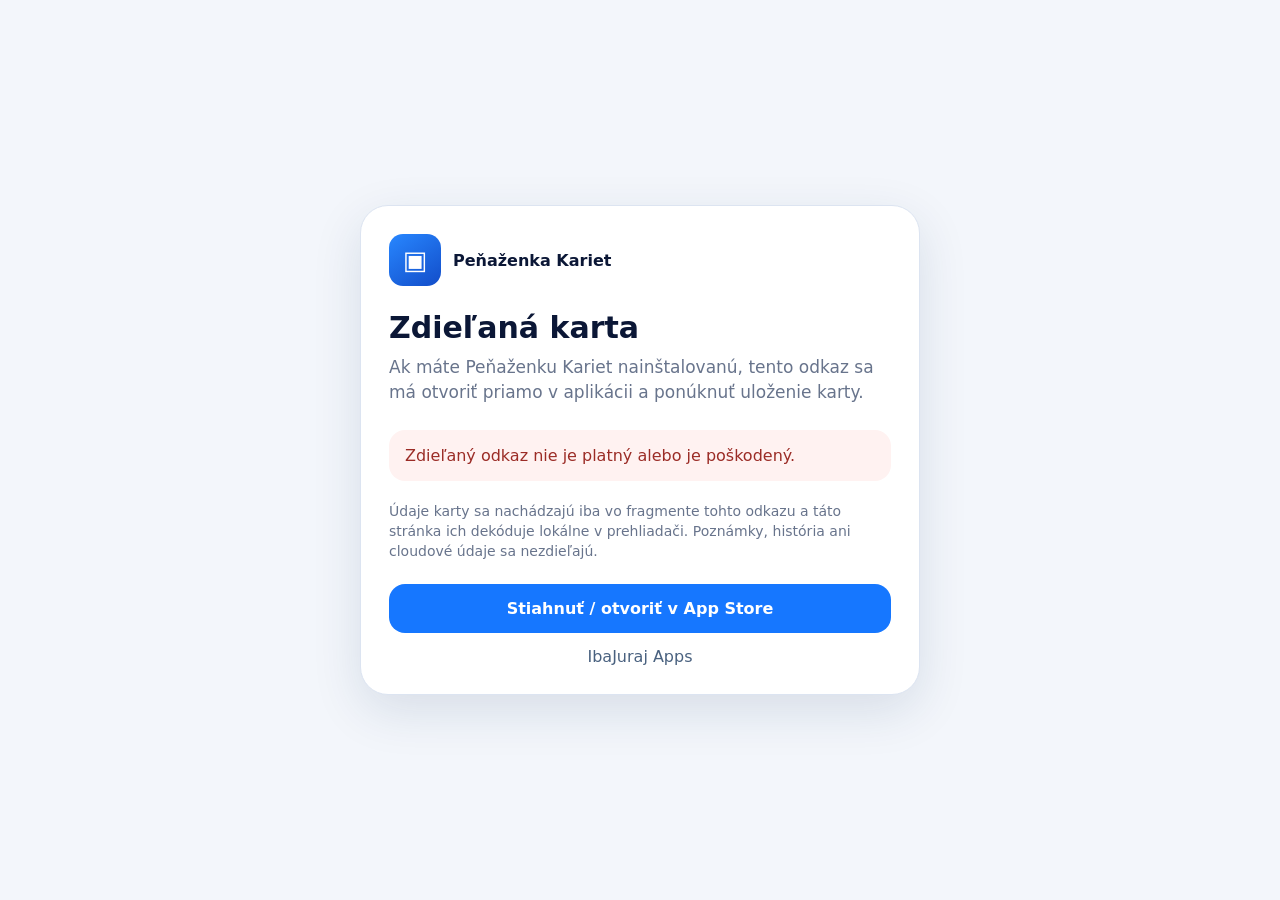
==== card/index.html @ 2cb913e2 "Add Peňaženka Kariet shared-card fallback page" ====
<!DOCTYPE html>
<html lang="sk">
<head>
  <meta charset="utf-8">
  <meta name="viewport" content="width=device-width, initial-scale=1, viewport-fit=cover">
  <meta name="color-scheme" content="light dark">
  <meta name="robots" content="noindex,nofollow">
  <title>Zdieľaná karta – Peňaženka Kariet</title>
  <style>
    :root{font-family:-apple-system,BlinkMacSystemFont,"SF Pro Text",system-ui,sans-serif;color-scheme:light dark}
    body{margin:0;background:#f3f6fb;color:#0b1736;min-height:100vh;display:grid;place-items:center;padding:24px;box-sizing:border-box}
    main{width:min(560px,100%);background:#fff;border:1px solid #dce4f1;border-radius:28px;padding:28px;box-shadow:0 16px 50px rgba(20,46,92,.12);box-sizing:border-box}
    .brand{display:flex;align-items:center;gap:12px;font-weight:750;margin-bottom:26px}.icon{width:52px;height:52px;border-radius:14px;background:linear-gradient(145deg,#2887ff,#124dc9);display:grid;place-items:center;color:#fff;font-size:26px}
    h1{font-size:30px;line-height:1.08;margin:0 0 10px}.lead{color:#68748c;font-size:17px;line-height:1.5;margin:0 0 24px}
    .card{background:#f7f9fd;border:1px solid #e3e9f4;border-radius:20px;overflow:hidden;margin-bottom:20px}.row{display:flex;justify-content:space-between;gap:20px;padding:15px 17px;border-top:1px solid #e3e9f4}.row:first-child{border-top:0}.label{color:#6c7890}.value{text-align:right;font-weight:600;word-break:break-word}
    .note{font-size:14px;line-height:1.45;color:#68748c;margin:0 0 22px}.button{display:block;text-align:center;text-decoration:none;background:#1677ff;color:#fff;padding:15px 18px;border-radius:16px;font-weight:700}.secondary{display:block;text-align:center;margin-top:14px;color:#49617f;text-decoration:none}
    .error{padding:16px;border-radius:16px;background:#fff2f1;color:#9b2c26;margin-bottom:20px}
    @media(prefers-color-scheme:dark){body{background:#090d15;color:#f5f7fb}main{background:#151922;border-color:#2a3241}.lead,.label,.note,.secondary{color:#9da8bb}.card{background:#1b202b;border-color:#30394a}.row{border-color:#30394a}.error{background:#321c1c;color:#ffb5ad}}
  </style>
</head>
<body>
<main>
  <div class="brand"><div class="icon">▣</div><span>Peňaženka Kariet</span></div>
  <h1 id="title">Zdieľaná karta</h1>
  <p class="lead" id="lead">Ak máte Peňaženku Kariet nainštalovanú, tento odkaz sa má otvoriť priamo v aplikácii a ponúknuť uloženie karty.</p>
  <div id="content"></div>
  <p class="note" id="privacy">Údaje karty sa nachádzajú iba vo fragmente tohto odkazu a táto stránka ich dekóduje lokálne v prehliadači. Poznámky, história ani cloudové údaje sa nezdieľajú.</p>
  <a class="button" href="https://apps.apple.com/sk/app/pe%C5%88a%C5%BEenka-kariet/id6779166726?l=sk" id="store">Stiahnuť / otvoriť v App Store</a>
  <a class="secondary" href="/" id="home">IbaJuraj Apps</a>
</main>
<script>
(() => {
  const cs = (navigator.language || '').toLowerCase().startsWith('cs');
  const t = cs ? {
    title:'Sdílená karta', lead:'Pokud máte Peňaženku Kariet nainstalovanou, tento odkaz se má otevřít přímo v aplikaci a nabídnout uložení karty.',
    privacy:'Údaje karty jsou pouze ve fragmentu tohoto odkazu a tato stránka je dekóduje lokálně v prohlížeči. Poznámky, historie ani cloudové údaje se nesdílejí.',
    store:'Stáhnout / otevřít v App Store', merchant:'Obchod', card:'Karta', label:'Označení', number:'Číslo karty', invalid:'Sdílený odkaz není platný nebo je poškozený.'
  } : {
    title:'Zdieľaná karta', lead:'Ak máte Peňaženku Kariet nainštalovanú, tento odkaz sa má otvoriť priamo v aplikácii a ponúknuť uloženie karty.',
    privacy:'Údaje karty sa nachádzajú iba vo fragmente tohto odkazu a táto stránka ich dekóduje lokálne v prehliadači. Poznámky, história ani cloudové údaje sa nezdieľajú.',
    store:'Stiahnuť / otvoriť v App Store', merchant:'Obchod', card:'Karta', label:'Označenie', number:'Číslo karty', invalid:'Zdieľaný odkaz nie je platný alebo je poškodený.'
  };
  document.documentElement.lang = cs ? 'cs' : 'sk';
  document.getElementById('title').textContent=t.title; document.getElementById('lead').textContent=t.lead; document.getElementById('privacy').textContent=t.privacy; document.getElementById('store').textContent=t.store;
  const content=document.getElementById('content');
  const fail=()=>{content.innerHTML=`<div class="error">${t.invalid}</div>`};
  try{
    const m=location.hash.match(/^#v1\.([A-Za-z0-9_-]+)$/); if(!m) return fail();
    let b=m[1].replace(/-/g,'+').replace(/_/g,'/'); while(b.length%4) b+='=';
    const raw=atob(b), bytes=Uint8Array.from(raw,c=>c.charCodeAt(0));
    const p=JSON.parse(new TextDecoder().decode(bytes));
    if(p.v!==1 || typeof p.s!=='string' || !p.s.trim() || typeof p.p!=='string' || !p.p.trim()) return fail();
    const display=(p.m||p.p||'').replace(/\s/g,''); const masked=display.length>4 ? '•••• '+display.slice(-4) : display;
    const rows=[[t.merchant,p.s],[t.card,p.n||p.s],p.l?[t.label,p.l]:null,[t.number,masked]].filter(Boolean);
    const esc=x=>String(x).replace(/[&<>"']/g,ch=>({'&':'&amp;','<':'&lt;','>':'&gt;','"':'&quot;',"'":'&#39;'}[ch]));
    content.innerHTML='<div class="card">'+rows.map(r=>`<div class="row"><span class="label">${esc(r[0])}</span><span class="value">${esc(r[1])}</span></div>`).join('')+'</div>';
  }catch(e){fail()}
})();
</script>
</body>
</html>
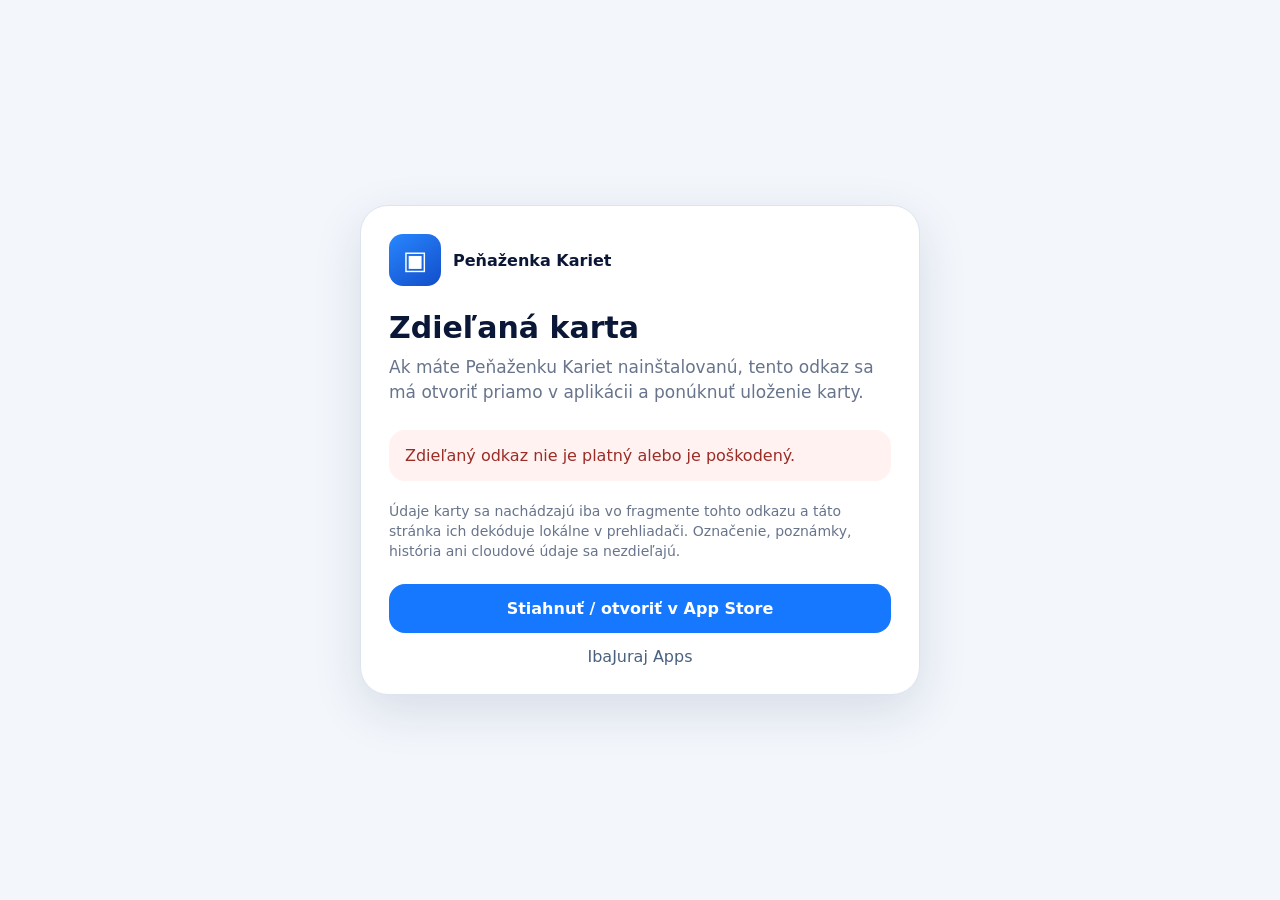
==== commit d1e0ad83: "Wallet card links: hide designation in fallback" ====
--- a/card/index.html
+++ b/card/index.html
@@ -24,7 +24,7 @@
   <h1 id="title">Zdieľaná karta</h1>
   <p class="lead" id="lead">Ak máte Peňaženku Kariet nainštalovanú, tento odkaz sa má otvoriť priamo v aplikácii a ponúknuť uloženie karty.</p>
   <div id="content"></div>
-  <p class="note" id="privacy">Údaje karty sa nachádzajú iba vo fragmente tohto odkazu a táto stránka ich dekóduje lokálne v prehliadači. Poznámky, história ani cloudové údaje sa nezdieľajú.</p>
+  <p class="note" id="privacy">Údaje karty sa nachádzajú iba vo fragmente tohto odkazu a táto stránka ich dekóduje lokálne v prehliadači. Označenie, poznámky, história ani cloudové údaje sa nezdieľajú.</p>
   <a class="button" href="https://apps.apple.com/sk/app/pe%C5%88a%C5%BEenka-kariet/id6779166726?l=sk" id="store">Stiahnuť / otvoriť v App Store</a>
   <a class="secondary" href="/" id="home">IbaJuraj Apps</a>
 </main>
@@ -33,12 +33,12 @@
   const cs = (navigator.language || '').toLowerCase().startsWith('cs');
   const t = cs ? {
     title:'Sdílená karta', lead:'Pokud máte Peňaženku Kariet nainstalovanou, tento odkaz se má otevřít přímo v aplikaci a nabídnout uložení karty.',
-    privacy:'Údaje karty jsou pouze ve fragmentu tohoto odkazu a tato stránka je dekóduje lokálně v prohlížeči. Poznámky, historie ani cloudové údaje se nesdílejí.',
-    store:'Stáhnout / otevřít v App Store', merchant:'Obchod', card:'Karta', label:'Označení', number:'Číslo karty', invalid:'Sdílený odkaz není platný nebo je poškozený.'
+    privacy:'Údaje karty jsou pouze ve fragmentu tohoto odkazu a tato stránka je dekóduje lokálně v prohlížeči. Označení, poznámky, historie ani cloudové údaje se nesdílejí.',
+    store:'Stáhnout / otevřít v App Store', merchant:'Obchod', card:'Karta', number:'Číslo karty', invalid:'Sdílený odkaz není platný nebo je poškozený.'
   } : {
     title:'Zdieľaná karta', lead:'Ak máte Peňaženku Kariet nainštalovanú, tento odkaz sa má otvoriť priamo v aplikácii a ponúknuť uloženie karty.',
-    privacy:'Údaje karty sa nachádzajú iba vo fragmente tohto odkazu a táto stránka ich dekóduje lokálne v prehliadači. Poznámky, história ani cloudové údaje sa nezdieľajú.',
-    store:'Stiahnuť / otvoriť v App Store', merchant:'Obchod', card:'Karta', label:'Označenie', number:'Číslo karty', invalid:'Zdieľaný odkaz nie je platný alebo je poškodený.'
+    privacy:'Údaje karty sa nachádzajú iba vo fragmente tohto odkazu a táto stránka ich dekóduje lokálne v prehliadači. Označenie, poznámky, história ani cloudové údaje sa nezdieľajú.',
+    store:'Stiahnuť / otvoriť v App Store', merchant:'Obchod', card:'Karta', number:'Číslo karty', invalid:'Zdieľaný odkaz nie je platný alebo je poškodený.'
   };
   document.documentElement.lang = cs ? 'cs' : 'sk';
   document.getElementById('title').textContent=t.title; document.getElementById('lead').textContent=t.lead; document.getElementById('privacy').textContent=t.privacy; document.getElementById('store').textContent=t.store;
@@ -51,7 +51,8 @@
     const p=JSON.parse(new TextDecoder().decode(bytes));
     if(p.v!==1 || typeof p.s!=='string' || !p.s.trim() || typeof p.p!=='string' || !p.p.trim()) return fail();
     const display=(p.m||p.p||'').replace(/\s/g,''); const masked=display.length>4 ? '•••• '+display.slice(-4) : display;
-    const rows=[[t.merchant,p.s],[t.card,p.n||p.s],p.l?[t.label,p.l]:null,[t.number,masked]].filter(Boolean);
+    // Build 76 intentionally ignores legacy p.l / designation even when an older Build 75 link contains it.
+    const rows=[[t.merchant,p.s],[t.card,p.n||p.s],[t.number,masked]];
     const esc=x=>String(x).replace(/[&<>"']/g,ch=>({'&':'&amp;','<':'&lt;','>':'&gt;','"':'&quot;',"'":'&#39;'}[ch]));
     content.innerHTML='<div class="card">'+rows.map(r=>`<div class="row"><span class="label">${esc(r[0])}</span><span class="value">${esc(r[1])}</span></div>`).join('')+'</div>';
   }catch(e){fail()}
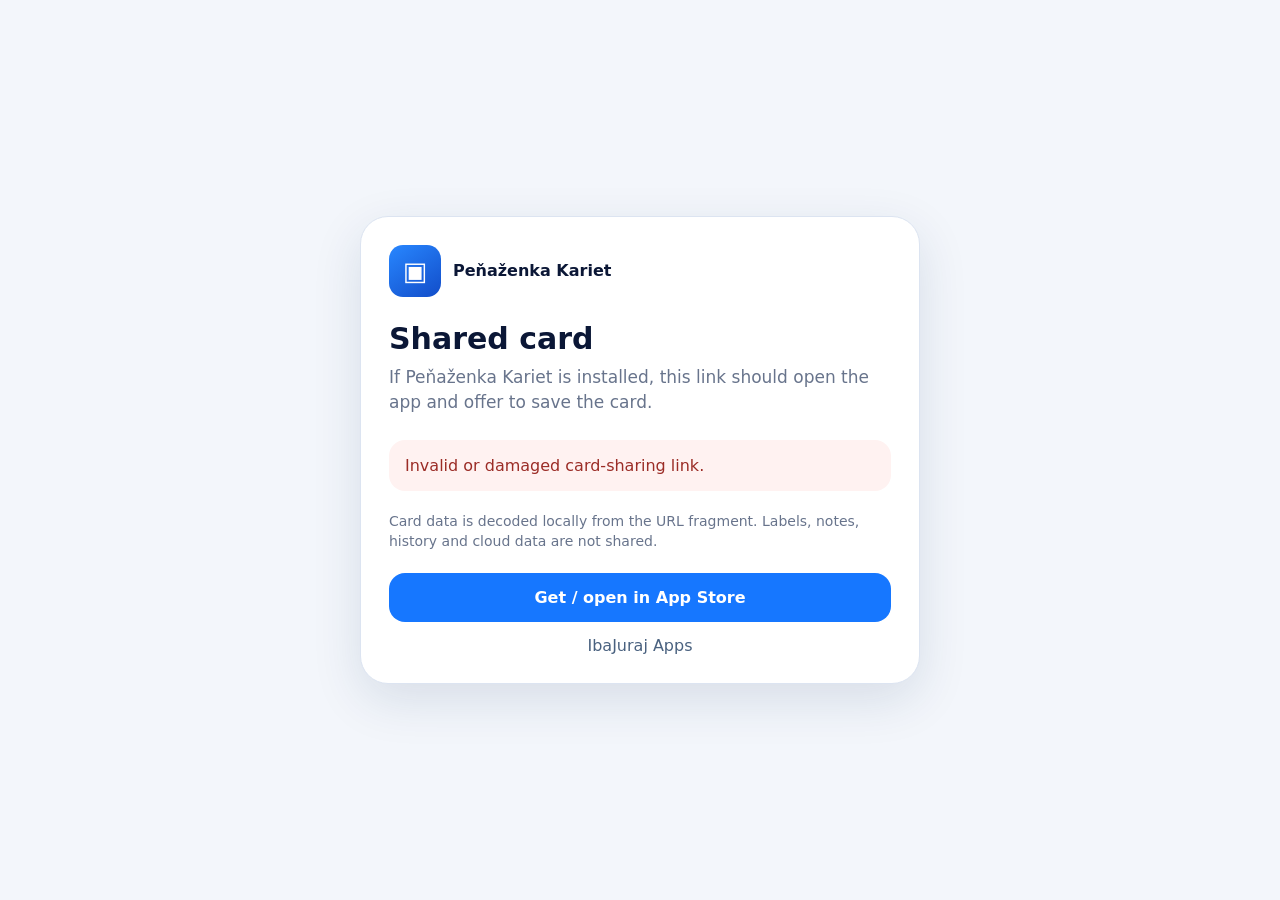
==== commit 3604ab0f: "feat(web): localize invitation and card deep-link pages in six languages" ====
--- a/card/index.html
+++ b/card/index.html
@@ -58,5 +58,6 @@
   }catch(e){fail()}
 })();
 </script>
+  <script src="/link-i18n.js?v=20261030" defer></script>
 </body>
 </html>
